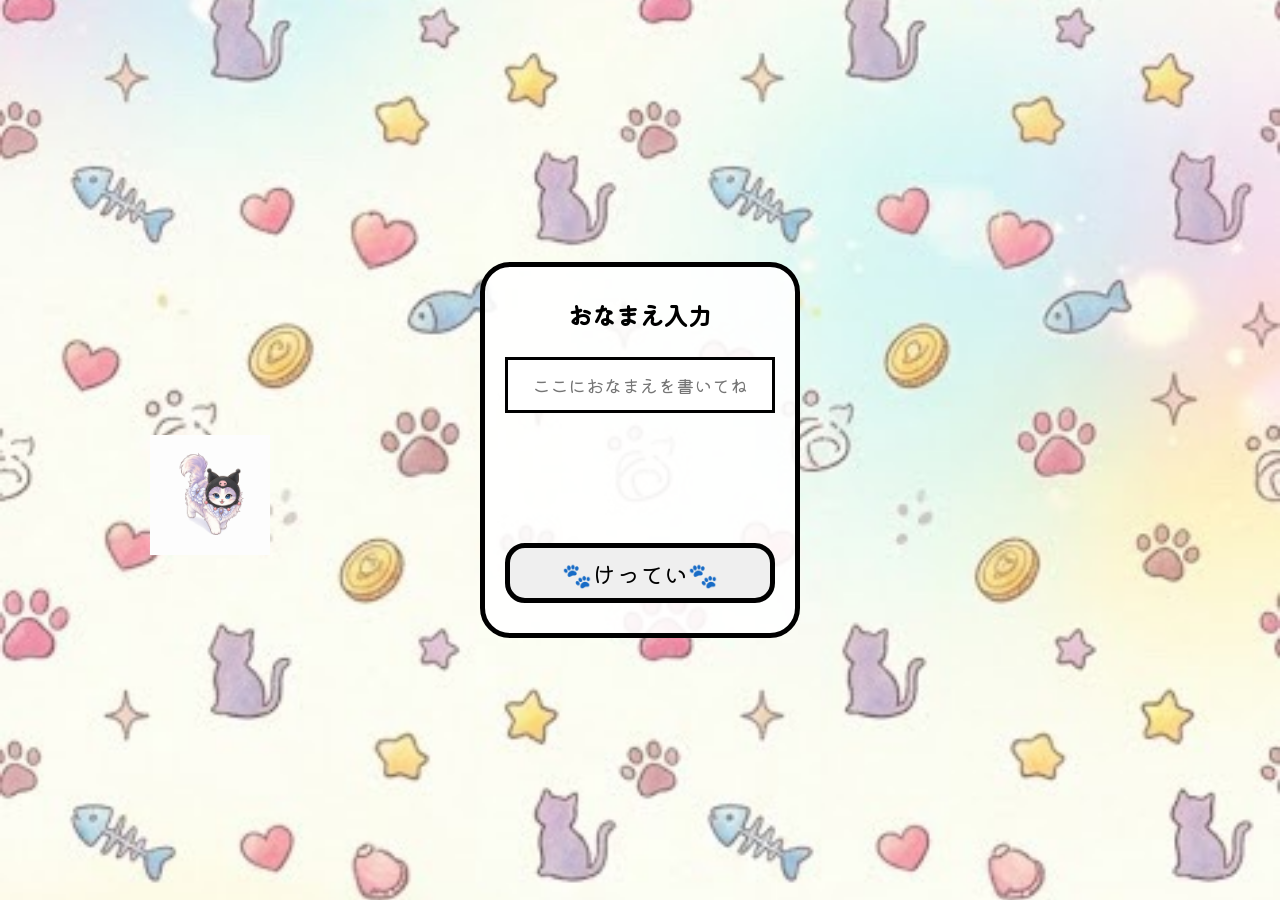
==== login.html @ ca5fba2f "Fix all image extensions to lowercase" ====
<!DOCTYPE html>
<html lang="ja">
<head>
  <meta charset="UTF-8">
  <meta name="viewport" content="width=device-width, initial-scale=1.0, maximum-scale=1.0, user-scalable=no">
  <title>ログイン - おこづかいアプリ</title>

  <link rel="preconnect" href="https://fonts.googleapis.com">
  <link rel="preconnect" href="https://fonts.gstatic.com" crossorigin>
  <link href="https://fonts.googleapis.com/css2?family=Kiwi+Maru&display=swap" rel="stylesheet">

  <link rel="stylesheet" href="style.css">
</head>

<body>

  <div class="app-container login-container">
    
    <h1 style="font-size: 24px; font-weight: bold; margin: 0 0 25px 0; text-align: center;">おなまえ入力</h1>

    <div class="login-group">
      <input type="text" id="userNameInput" class="login-input" placeholder="ここにおなまえを書いてね">
      
      <div style="height: 10px;"></div>
      <img src="/img/cat.png" class="login-cat-icon" alt="ねこ">
      <button class="btn login-btn" id="loginButton">
        🐾けってい🐾
      </button>
    </div>

  </div>

  <script type="module" src="login.js"></script>

</body>
</html>
---- style.css ----
body {
  margin: 0;
  background: url("/img/back.jpg") no-repeat center center fixed;
  background-size: cover;
  font-family:"Kiwi Maru", serif;
  display: flex;
  flex-direction: column;
  justify-content: center;
  align-items: center;
  overflow: hidden;
  min-height: 100vh;
}

/* 全体 */
.app-container {
  width: 320px;
  display: flex;
  flex-direction: column;
  align-items: center;
}

/* ユーザー名表示ボックス */
.user-name-box {
  font-size: 16px;
  font-weight: bold;
  cursor: pointer;
  align-self: flex-start;
  margin-left: 30px;
  position: absolute;
  top: 15px;
  left: -15px;
}
.user-name-box:hover {
  background-color: #f5f5f5;
}

/* タイトルロゴのスタイル */
.app-logo {
  width: 280px;
  height: auto;
  margin-top: 20px;
  margin-bottom: 25px;
  object-fit: contain;
}

/* 残高表示 */
.balance-box {
  width: 360px;
  height: 150px;

  background-color: white;

  border: 5px solid black;
  border-radius: 30px;

  display: flex;
  flex-direction: column;
  justify-content: center;

  padding-left: 30px;
  box-sizing: border-box;
  margin-top: 220px;
  margin-bottom: 45px;
}

.balance-title {
  font-size: 24px;
  margin: 0;
}

.balance-money {
  font-size: 52px;
  margin: 5px 0 0 0;
  font-weight: bold;
  text-align: center;
}

/* 共通ボタン */
.btn {
  width: 330px;
  height: 97px;

  border: 5px solid black;
  border-radius: 20px;

  font-size: 32px;
  margin-bottom: 30px;

  cursor: pointer;
  font-family: inherit;
}

/* つかうボタン */
.use-btn {
  background-image: url("img/useBtn.jpg");
  background-size: 100% 100%;
  background-repeat: no-repeat;
}

/* もらうボタン */
.get-btn {
  background-image: url("img/getBtn.jpg");
  background-size: 100% 100%;
  background-repeat: no-repeat;
}

/* りれきボタン */
.history-btn {
  background-image: url("img/historyBtn.jpg");
  background-size: 100% 100%;
  background-repeat: no-repeat;
}

.history-area {

  width: 300px;

  margin-top: 30px;

  max-height: 300px;

  overflow-y: auto;

}


.history-item {

  background-color: white;

  border: 3px solid black;

  border-radius: 15px;

  padding: 10px;

  margin-bottom: 15px;

}


.history-top {

  display: flex;

  justify-content: space-between;

  font-size: 22px;

  font-weight: bold;

}


.history-date {

  margin-top: 5px;

  font-size: 14px;

  color: gray;

}


.plus {

  color: green;

}


.minus {

  color: red;

}

/* モーダルの背景（半透明の黒） */
    .modal-overlay {
      position: fixed;
      top: 0;
      left: 0;
      width: 100vw;
      height: 100vh;
      background: rgba(0, 0, 0, 0.5);
      display: flex;
      justify-content: center;
      align-items: center;
      z-index: 1000;
    }

    /* モーダル本体（手書き風の太枠） */
    .modal-content {
      background-image: url("/img/back_modal.jpg");
      padding: 20px;
      border: 4px solid #000;
      width: 320px;
      display: flex;
      flex-direction: column;
      gap: 20px;
    }

    /* 右上の切り替えボタン */
    .modal-header {
      display: flex;
      justify-content: flex-end;
    }
    .type-toggle {
      display: flex;
      border: 3px solid #000;
    }
    .toggle-btn {
      padding: 5px 10px;
      border: none;
      font-weight: bold;
      cursor: pointer;
      font-size: 16px;
      transition: opacity 0.2s;
    }
    .toggle-btn.use-type {
      background-color: #ff99aa; /* ピンク */
      border-right: 3px solid #000;
    }
    .toggle-btn.get-type {
      background-color: #99ff99; /* 緑 */
    }
    /* 非活性状態（薄くする） */
    .toggle-btn.inactive {
      opacity: 0.3;
    }

    /* 入力フォーム部分 */
    .input-group {
      display: flex;
      align-items: center;
      gap: 10px;
      font-weight: bold;
    }
    .input-group label {
      width: auto;         /* 文字の長さに合わせて自動で縮める */
  min-width: 65px;
      margin-top: 5px;
    }
    .input-group input, .input-group textarea {
      border: 3px solid #000;
      padding: 8px;
      font-size: 16px;
      flex-grow: 1;
      width: 100%;
      box-sizing: border-box;
    }
    .input-group textarea {
      height: 80px;
      resize: none;
    }
    .unit {
      margin-top: 8px;
    }

    /* 右下のボタン */
    .modal-footer {
      display: flex;
      justify-content: flex-end;
      gap: 10px;
    }
    .action-btn {
      border: 3px solid #000;
      background: #fff;
      padding: 5px 15px;
      border-radius: 8px;
      cursor: pointer;
      font-weight: bold;
      font-size: 16px;
    }
    .action-btn:hover {
      background: #eee;
    }

    /* 履歴エリアの背景（グレーのボックス） */
.history-area {
  width: 100%;
  max-height: 400px;
  overflow-y: auto;
  background-color: #fff; /* イメージ図通りの薄いグレー */
  padding: 15px;
  box-sizing: border-box;
  border: 3px solid #000;
  border-radius: 10px;
}

/* 履歴の各項目をリンクっぽくする */
.history-item {
  background-color: white;
  border: 3px solid black;
  border-radius: 15px;
  padding: 12px;
  margin-bottom: 15px;
  cursor: pointer;
  transition: background 0.1s;
}
.history-item:hover {
  background-color: #f5f5f5;
}
.history-item:last-child {
  margin-bottom: 0;
}

/* ==========================================
   ログイン画面（login.html）専用スタイル
   ========================================== */

/* 中央のお名前入力ボックス */
.login-container {
  background: rgba(255, 255, 255, 0.9);
  padding: 30px 20px;
  border: 5px solid #000;
  border-radius: 30px;
  box-sizing: border-box;
}

/* ログイン用の入力グループ（縦並びにする） */
.login-group {
  display: flex;
  flex-direction: column;
  align-items: center;
  gap: 60px;
  width: 100%;
}

/* おなまえ入力欄 */
.login-input {
  border: 3px solid #000;
  padding: 12px;
  font-size: 18px;
  width: 100%;
  box-sizing: border-box;
  font-family: inherit;
  text-align: center;
  background: white;
}

/* ログイン画面専用の決定ボタン（サイズ調整） */
.login-btn {
  width: 100% !important;
  height: 60px !important;
  font-size: 24px;
  margin-bottom: 0;
}

.login-cat-icon {
  position: absolute;
  top: 495px;
  transform: translateY(-50%);
  left: 150px; /* 左端から20px内側に浮かせる */
  
  width: auto;
  height: 120px; /* ボタンの縦幅が60pxなので、45pxくらいが綺麗に収まります */
  pointer-events: none; /* タップしたときにボタンの邪魔をしないお守り */
}
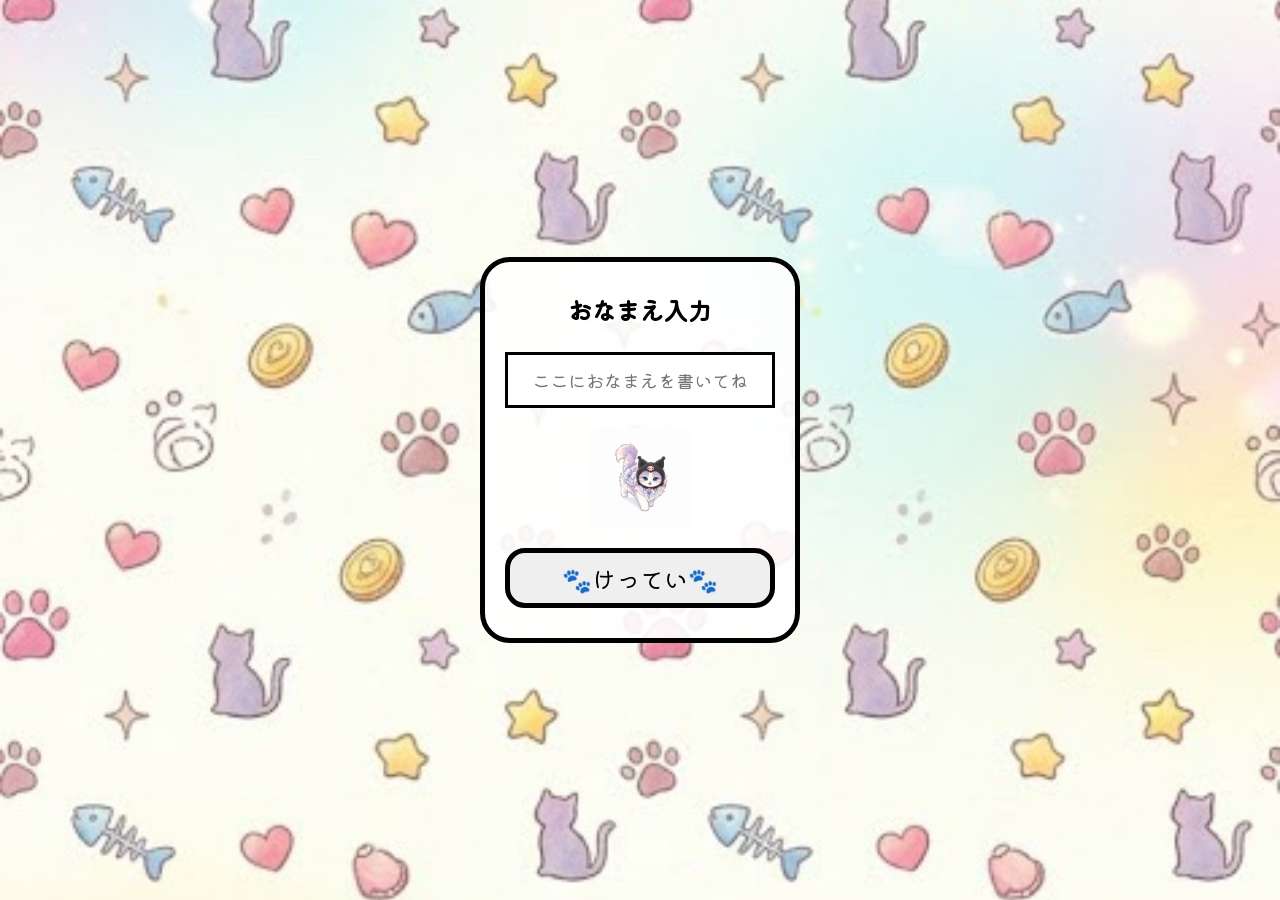
==== commit f3e2cfdd: "fix background image path" ====
--- a/login.html
+++ b/login.html
@@ -21,8 +21,8 @@
     <div class="login-group">
       <input type="text" id="userNameInput" class="login-input" placeholder="ここにおなまえを書いてね">
       
-      <div style="height: 10px;"></div>
-      <img src="/img/cat.png" class="login-cat-icon" alt="ねこ">
+      <img src="img/cat.png" class="login-cat-icon" alt="ねこ">
+      
       <button class="btn login-btn" id="loginButton">
         🐾けってい🐾
       </button>
--- a/style.css
+++ b/style.css
@@ -1,6 +1,6 @@
 body {
   margin: 0;
-  background: url("/img/back.jpg") no-repeat center center fixed;
+  background: url("img/back.jpg") no-repeat center center fixed;
   background-size: cover;
   font-family:"Kiwi Maru", serif;
   display: flex;
@@ -192,7 +192,7 @@
 
     /* モーダル本体（手書き風の太枠） */
     .modal-content {
-      background-image: url("/img/back_modal.jpg");
+      background-image: url("img/back_modal.jpg");
       padding: 20px;
       border: 4px solid #000;
       width: 320px;
@@ -234,7 +234,7 @@
     .input-group {
       display: flex;
       align-items: center;
-      gap: 10px;
+      gap: 15px;
       font-weight: bold;
     }
     .input-group label {
@@ -319,13 +319,25 @@
   box-sizing: border-box;
 }
 
-/* ログイン用の入力グループ（縦並びにする） */
+/* ログイン用の入力グループ */
 .login-group {
   display: flex;
   flex-direction: column;
   align-items: center;
-  gap: 60px;
+  gap: 20px; /* 要素同士の間隔を20pxに（好みに合わせて15px〜30pxくらいで調整してね） */
   width: 100%;
+}
+
+/* ねこ画像（普通に並べて真ん中配置） */
+.login-cat-icon {
+  /* absolute関連の記述（position, top, left, transform）はすべて削除！ */
+  
+  display: block; /* 確実中央に寄せるためのお守り */
+  margin: 0 auto; /* 左右の余白を自動調整して真ん中（center）に配置 */
+  
+  width: auto;
+  height: 100px; /* お好みの大きさに調整してください（100px〜120pxくらいがおすすめ） */
+  pointer-events: none;
 }
 
 /* おなまえ入力欄 */
@@ -347,14 +359,3 @@
   font-size: 24px;
   margin-bottom: 0;
 }
-
-.login-cat-icon {
-  position: absolute;
-  top: 495px;
-  transform: translateY(-50%);
-  left: 150px; /* 左端から20px内側に浮かせる */
-  
-  width: auto;
-  height: 120px; /* ボタンの縦幅が60pxなので、45pxくらいが綺麗に収まります */
-  pointer-events: none; /* タップしたときにボタンの邪魔をしないお守り */
-}
